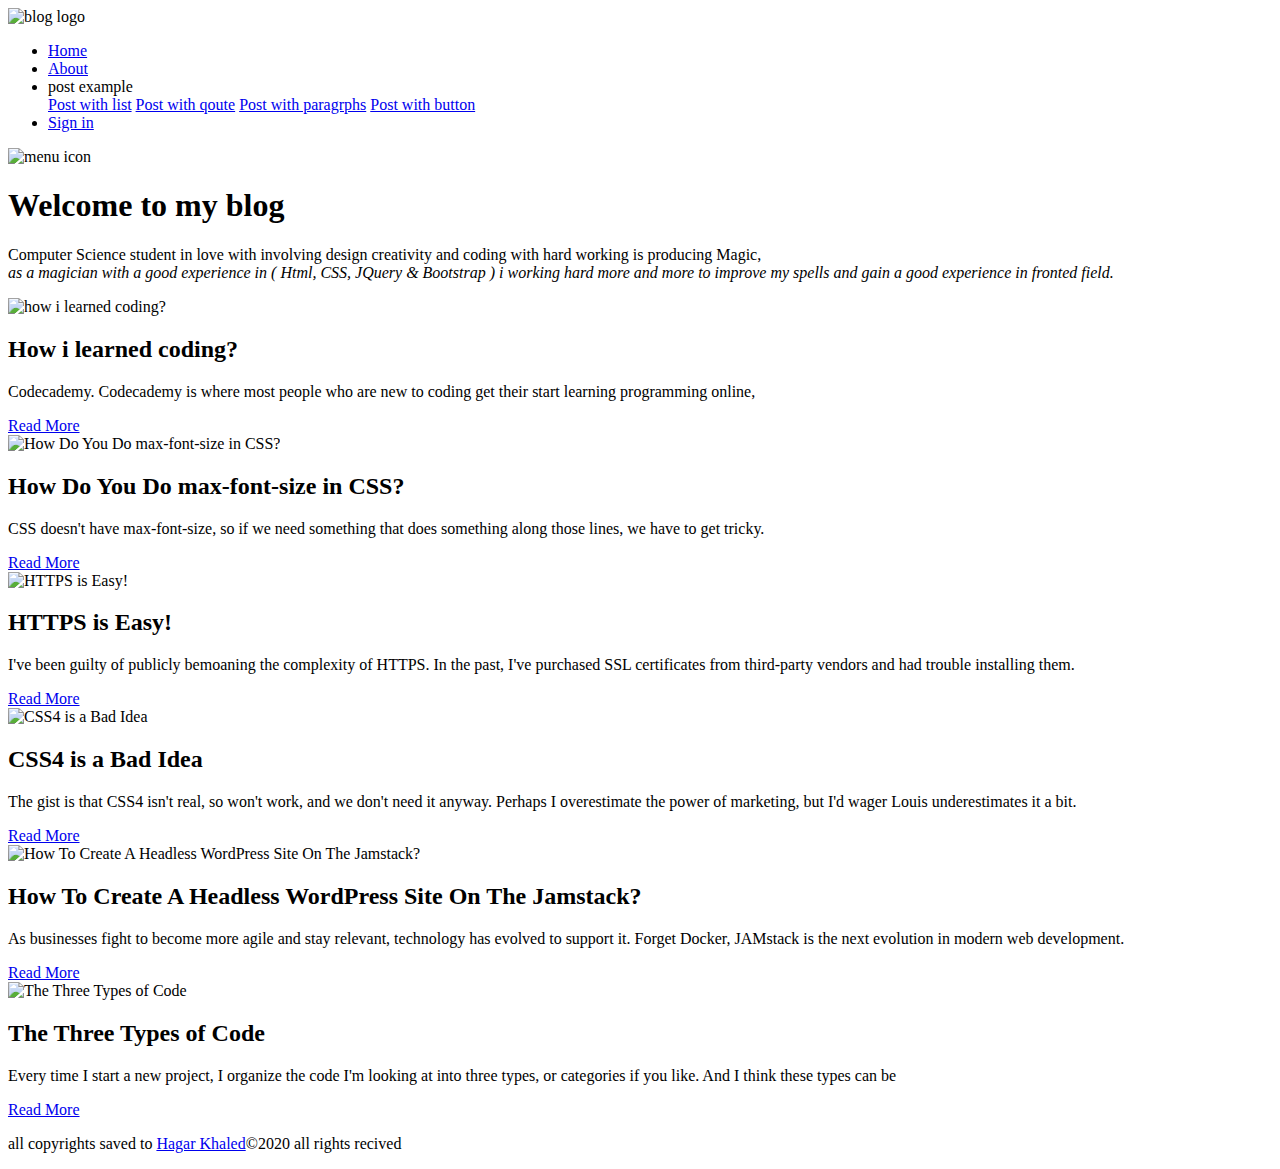
==== index.html @ 08c91bec "Add files via upload" ====
<!DOCTYPE html>
<html lang="en">

<head>
    <meta charset="UTF-8">
    <meta name="viewport" content="width=device-width, initial-scale=1.0">
    <meta http-equiv="X-UA-Compatible" content="ie=edge">
    <link rel="icon" href="img/favicon.png" type="image/png" sizes="16x16">
    <link rel="stylesheet" href="style.css">
    <title>Code Girl</title>
</head>

<body>
    <header>
        <div class="logo">
            <img src="img/logo.png" alt="blog logo">

        </div>
        <nav>
            <ul>
                <li><a href="#">Home</a></li>
                <li><a href="https://www.linkedin.com/in/hkryad/">About</a></li>
                <li>
                    <div class="dropdown">
                        <a class="dropbtn">post example</a>
                        <div class="dropdown-content">
                            <a href="post1.html">Post with list</a>
                            <a href="post2.html">Post with qoute</a>
                            <a href="post3.html">Post with paragrphs</a>
                            <a href="post4.html">Post with button</a>

                        </div>
                    </div>
                </li>
                <li><a href="#">Sign in</a></li>
            </ul>
        </nav>
        <img src="img/menu.png" alt="menu icon" class="menuicon">
    </header>
    <section class="bio">
        <h1>Welcome to my blog</h1>
        <p>Computer Science student in love with involving design creativity and coding with hard working is producing
            Magic,<br>
            <i>as a magician with a good experience in ( Html, CSS, JQuery & Bootstrap ) i working hard more and more to
                improve my spells and gain a good experience in fronted field.</i>
        </p>
    </section>
    <section class="container">
        <article class="card">
            <img src="img/learn.jpg" alt="how i learned coding?">
            <h2>How i learned coding?</h2>
            <p>Codecademy. Codecademy is where most people who are new to coding get their start learning programming
                online,</p>
            <a href="post1.html">Read More</a>
        </article>
        <article class="card">
            <img src="img/max font artical hero image.png" alt="How Do You Do max-font-size in CSS?">
            <h2>How Do You Do max-font-size in CSS?</h2>
            <p>CSS doesn't have max-font-size, so if we need something that does something along those lines, we have to
                get tricky.</p>
            <a href="post2.html">Read More</a>
        </article>
        <article class="card">
            <img src="img/https is easy artical.png" alt="HTTPS is Easy!">
            <h2>HTTPS is Easy!</h2>
            <p>I've been guilty of publicly bemoaning the complexity of HTTPS. In the past, I've purchased SSL
                certificates from third-party vendors and had trouble installing them.</p>
            <a href="post3.html">Read More</a>
        </article>
        <article class="card">
            <img src="img/css4.jpg" alt="CSS4 is a Bad Idea">
            <h2>CSS4 is a Bad Idea</h2>
            <p>The gist is that CSS4 isn't real, so won't work, and we don't need it anyway. Perhaps I overestimate the
                power of marketing, but I'd wager Louis underestimates it a bit.</p>
            <a href="post4.html">Read More</a>
        </article>
        <article class="card">
            <img src="img/jamstack.jpeg" alt="How To Create A Headless WordPress Site On The Jamstack?">
            <h2>How To Create A Headless WordPress Site On The Jamstack?</h2>
            <p>As businesses fight to become more agile and stay relevant, technology has evolved to support it. Forget
                Docker, JAMstack is the next evolution in modern web development. </p>
            <a href="#">Read More</a>
        </article>
        <article class="card">
            <img src="img/code types.png" alt="The Three Types of Code">
            <h2>The Three Types of Code</h2>
            <p>Every time I start a new project, I organize the code I'm looking at into three types, or categories if
                you like. And I think these types can be</p>
            <a href="#">Read More</a>
        </article>
    </section>
</body>
<footer>
    <p>all copyrights saved to <a href="https://www.linkedin.com/in/hkryad/">Hagar Khaled</a>©2020 all rights recived
    </p>
</footer>

</html>
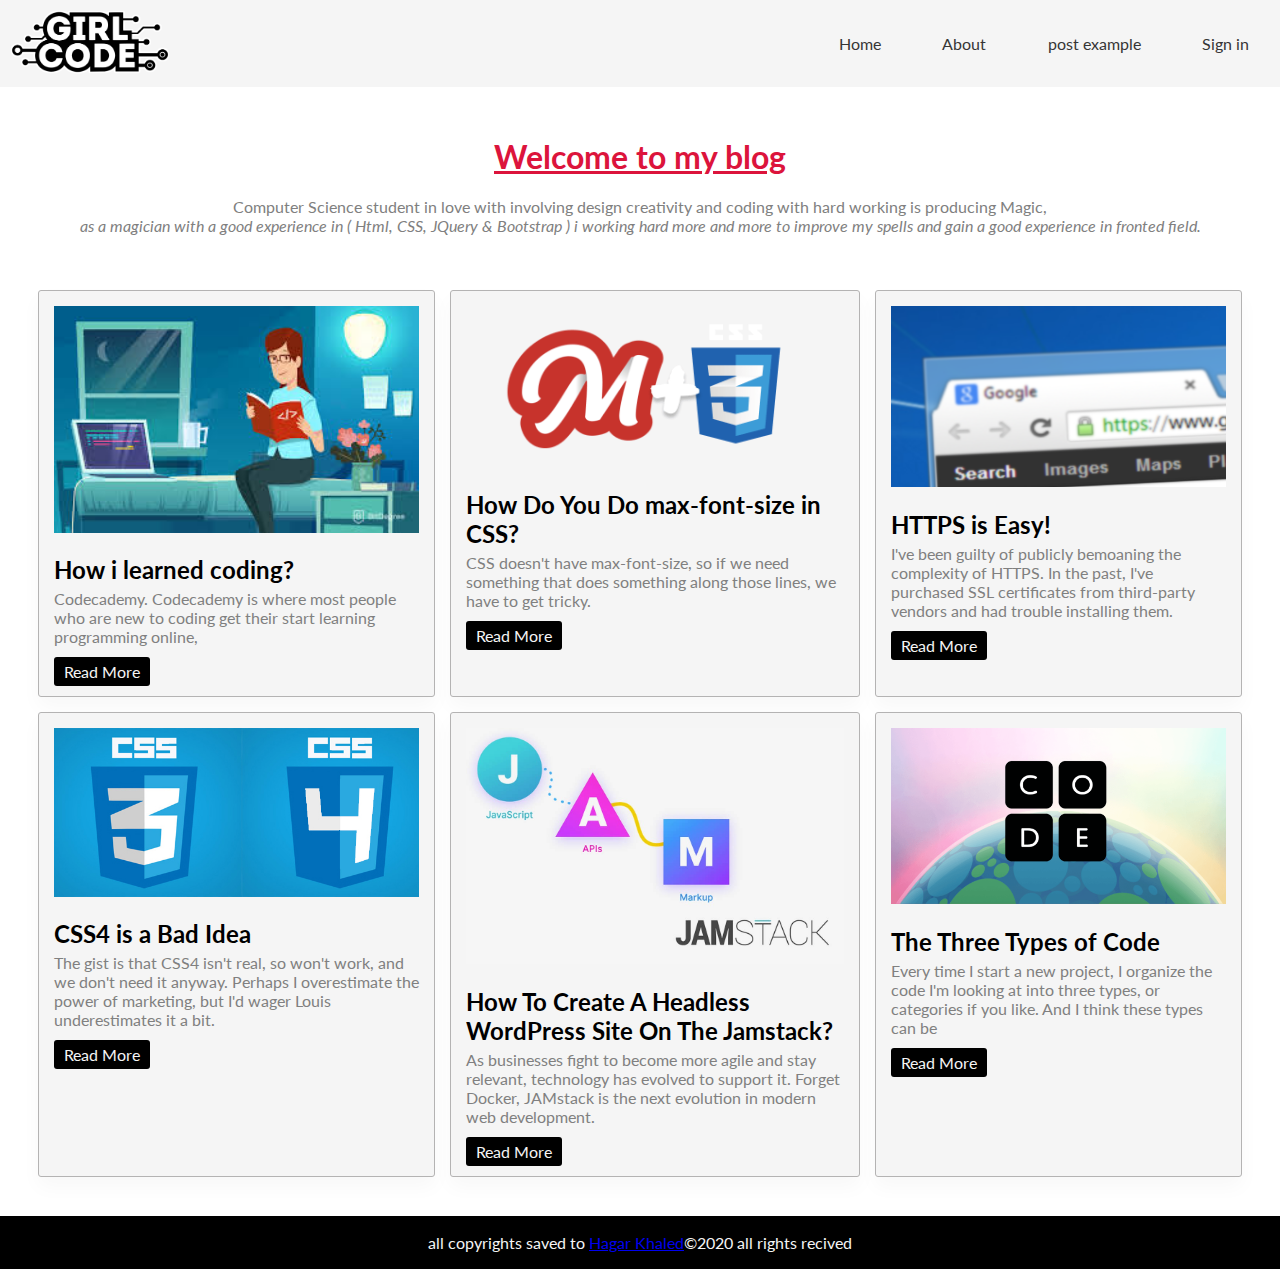
==== commit 89791121: "Add files via upload" ====
--- a/index.html
+++ b/index.html
@@ -6,7 +6,7 @@
     <meta name="viewport" content="width=device-width, initial-scale=1.0">
     <meta http-equiv="X-UA-Compatible" content="ie=edge">
     <link rel="icon" href="img/favicon.png" type="image/png" sizes="16x16">
-    <link rel="stylesheet" href="style.css">
+    <link rel="stylesheet" href="css/style.css">
     <title>Code Girl</title>
 </head>
 
@@ -35,7 +35,9 @@
                 <li><a href="#">Sign in</a></li>
             </ul>
         </nav>
-        <img src="img/menu.png" alt="menu icon" class="menuicon">
+
+        <a href="index.html"><img src="img/home.png" alt="menu icon" class="homeicon"></a>
+
     </header>
     <section class="bio">
         <h1>Welcome to my blog</h1>
--- a/css/style.css
+++ b/css/style.css
@@ -0,0 +1,100 @@
+@import url('https://fonts.googleapis.com/css?family=Lato&display=swap');
+@import "post.css";
+@import "header.css";
+
+body {
+    margin: auto;
+    font-family: 'Lato', sans-serif;
+}
+
+
+.bio {
+    text-align: center;
+}
+
+.bio h1 {
+    color: crimson;
+    text-decoration: underline;
+}
+
+.bio p {
+    color: gray;
+}
+
+.container {
+    display: grid;
+    grid-template-columns: auto auto auto;
+    grid-gap: 15px;
+    padding: 3%;
+}
+
+.card {
+    padding: 15px;
+    border: 1px solid rgb(180, 179, 179);
+    background-color: #f5f5f5;
+    box-shadow: 0px 10px 20px 0px rgba(0, 0, 0, 0.03);
+    border-radius: 3px;
+
+}
+
+.card img {
+    width: 100%;
+    height: auto;
+}
+
+.card h2 {
+    margin-bottom: 0px;
+}
+
+.card p {
+    color: gray;
+    margin-top: 5px;
+
+}
+
+.card a {
+    text-decoration: none;
+    padding: 5px 10px;
+    background-color: black;
+    color: #f5f5f5;
+    border-radius: 3px;
+}
+
+.card a:hover {
+    text-decoration: none;
+    padding: 5px 10px;
+    background-color: gray;
+    color: black;
+    border-radius: 3px;
+}
+
+footer {
+    text-align: center;
+    background-color: black;
+    color: #f5f5f5;
+    padding: 1PX;
+
+}
+
+
+
+@media(max-width:700px) {
+
+
+
+    .container {
+
+        grid-template-columns: auto auto;
+
+    }
+}
+
+@media(max-width:390px) {
+
+    .container {
+
+        grid-template-columns: auto;
+
+    }
+
+}